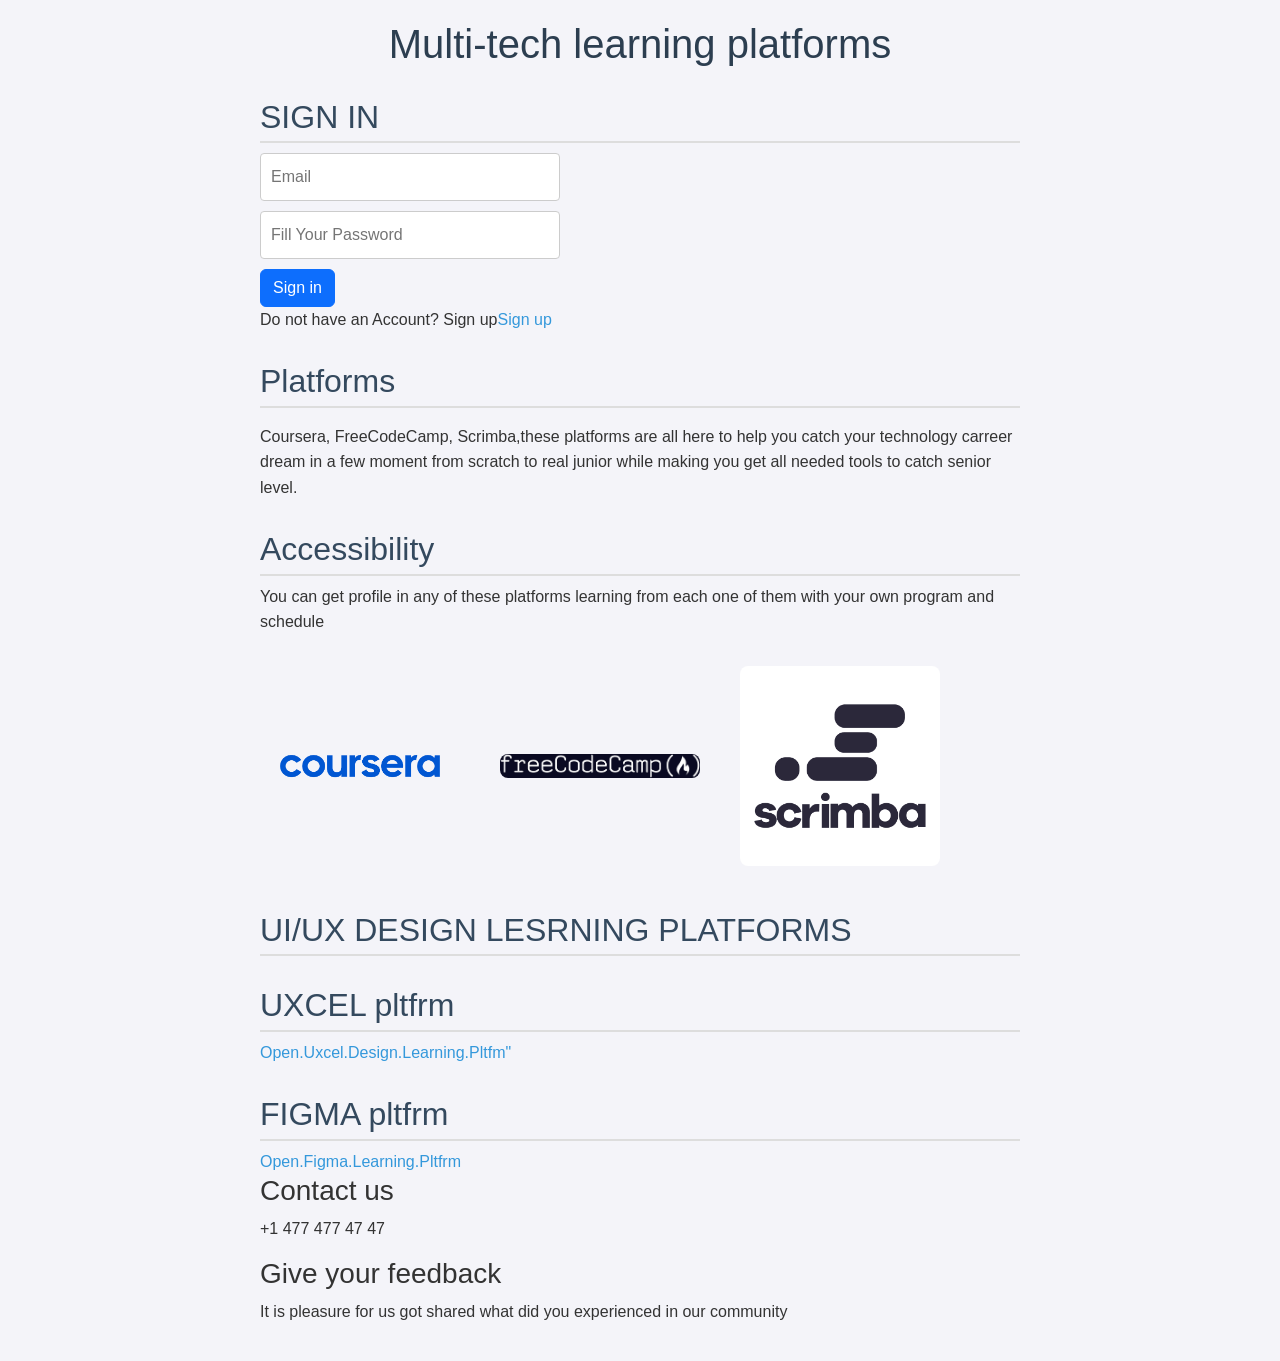
==== index.html @ 100984d3 "Add files via upload" ====
<!DOCTYPE html>
<html lang="en">
<head>
  <meta charset="UTF-8" />
  <meta name="viewport" content="width=device-width, initial-scale=1.0" />
  <title>Multi_tech lesrning platforms</title>
  <link href="https://cdn.jsdelivr.net/npm/bootstrap@5.3.8/dist/css/bootstrap.min.css" rel="stylesheet" integrity="sha384-sRIl4kxILFvY47J16cr9ZwB07vP4J8+LH7qKQnuqkuIAvNWLzeN8tE5YBujZqJLB" crossorigin="anonymous">
<link rel="stylesheet" href="./styles.css" />
</head>

<body>
<h1>Multi-tech learning platforms</h1>
<h2>SIGN IN</h2>
<input type="email" required placeholder="Email">
<input type="password" required placeholder="Fill Your Password">
<button class="btn btn-primary">Sign in</button>
<p>Do not have an Account? Sign up<a href="signup.html">Sign up</a></p>

<h2>Platforms</h2>
<p>
<p> Coursera, FreeCodeCamp, Scrimba,these platforms are all here to help you catch your technology carreer dream in a few moment from scratch to real junior while making you get all needed tools to catch senior level.
<h2> Accessibility</h2>
<p> You can get profile in any of these platforms learning from each one of them with your own program and schedule</p> 

<div class="platforms-container">
  <a href="https://www.coursera.org/onboarding/learning-goal?isFirstTimeSeeingOnboarding=true"> <img src="coursera-logo-full-rgb.png" alt=" coursera logo" width="200">  </a>
  <a href="https://www.freecodecamp.org/learn"><img src="fcc_primary_large.jpg" alt="freecodecamp logo" width="200"></a>
  <a href="https://scrimba.com/"><img src="SCRIMBA-LOGO.png" alt="scrimba logo" width="200"></a>
</div>

<h2>UI/UX DESIGN LESRNING PLATFORMS</h2>

<h2>UXCEL pltfrm</h2>
<a href="https://uxcel.com/" target="_blank"> Open.Uxcel.Design.Learning.Pltfm"</a>

<h2>FIGMA pltfrm</h2>
<a href="https://www.figma.com/" target="_blank"> Open.Figma.Learning.Pltfrm</a>


<h3>Contact us</h3>
<p>+1 477 477 47 47</p>
<h3>Give your feedback</h3>
<p>It is pleasure for us got shared what did you experienced in our community</p>
</body>
<html>
---- styles.css ----
body {

    font-family: Arial, sans-serif;

    line-height: 1.6;

    background-color: #f4f4f9;

    color: #333;

    max-width: 800px;

    margin: 0 auto;

    padding: 20px;

}



h1 {

    color: #2c3e50;

    text-align: center;

}



h2 {

    color: #34495e;

    border-bottom: 2px solid #ddd;

    padding-bottom: 5px;

    margin-top: 30px;

}



input {

    display: block;

    width: 100%;

    max-width: 300px;

    padding: 10px;

    margin: 10px 0;

    border: 1px solid #ccc;

    border-radius: 4px;

}



button {

    background-color: #3498db;

    color: white;

    padding: 10px 15px;

    border: none;

    border-radius: 4px;

    cursor: pointer;

    font-size: 16px;

}



button:hover {

    background-color: #2980b9;

}



a {

    color: #3498db;

    text-decoration: none;

}



a:hover {

    text-decoration: underline;

}



img {

    display: block;

    margin: 15px 0;

    border-radius: 8px;

}




.platforms-container{
 display: flex;
 gap: 40px;
 align-items: center;
}
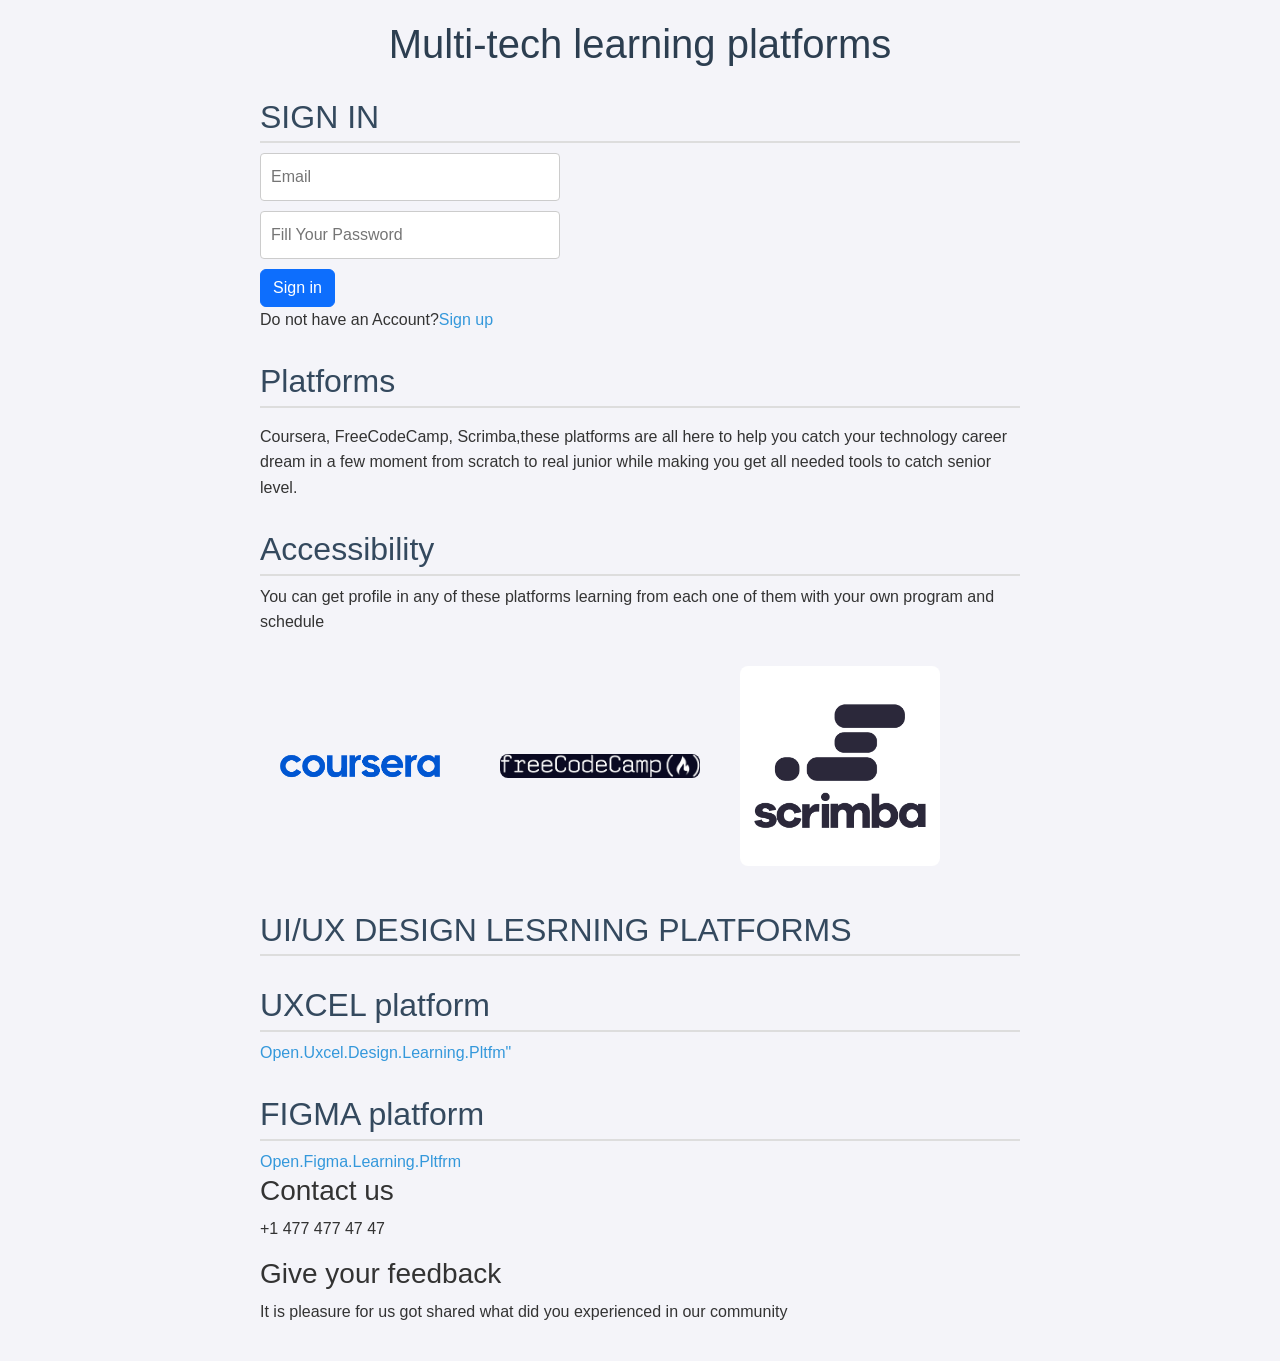
==== commit d6e3c73f: "Fix typos and improve HTML formatting Corrected spelling errors and improved formatting in the HTML " ====
--- a/index.html
+++ b/index.html
@@ -3,7 +3,7 @@
 <head>
   <meta charset="UTF-8" />
   <meta name="viewport" content="width=device-width, initial-scale=1.0" />
-  <title>Multi_tech lesrning platforms</title>
+  <title>Multi_tech learning platforms</title>
   <link href="https://cdn.jsdelivr.net/npm/bootstrap@5.3.8/dist/css/bootstrap.min.css" rel="stylesheet" integrity="sha384-sRIl4kxILFvY47J16cr9ZwB07vP4J8+LH7qKQnuqkuIAvNWLzeN8tE5YBujZqJLB" crossorigin="anonymous">
 <link rel="stylesheet" href="./styles.css" />
 </head>
@@ -14,11 +14,11 @@
 <input type="email" required placeholder="Email">
 <input type="password" required placeholder="Fill Your Password">
 <button class="btn btn-primary">Sign in</button>
-<p>Do not have an Account? Sign up<a href="signup.html">Sign up</a></p>
+<p>Do not have an Account?<a href="signup.html">Sign up</a></p>
 
 <h2>Platforms</h2>
 <p>
-<p> Coursera, FreeCodeCamp, Scrimba,these platforms are all here to help you catch your technology carreer dream in a few moment from scratch to real junior while making you get all needed tools to catch senior level.
+<p> Coursera, FreeCodeCamp, Scrimba,these platforms are all here to help you catch your technology career dream in a few moment from scratch to real junior while making you get all needed tools to catch senior level.
 <h2> Accessibility</h2>
 <p> You can get profile in any of these platforms learning from each one of them with your own program and schedule</p> 
 
@@ -30,10 +30,10 @@
 
 <h2>UI/UX DESIGN LESRNING PLATFORMS</h2>
 
-<h2>UXCEL pltfrm</h2>
+<h2>UXCEL platform</h2>
 <a href="https://uxcel.com/" target="_blank"> Open.Uxcel.Design.Learning.Pltfm"</a>
 
-<h2>FIGMA pltfrm</h2>
+<h2>FIGMA platform</h2>
 <a href="https://www.figma.com/" target="_blank"> Open.Figma.Learning.Pltfrm</a>
 
 
